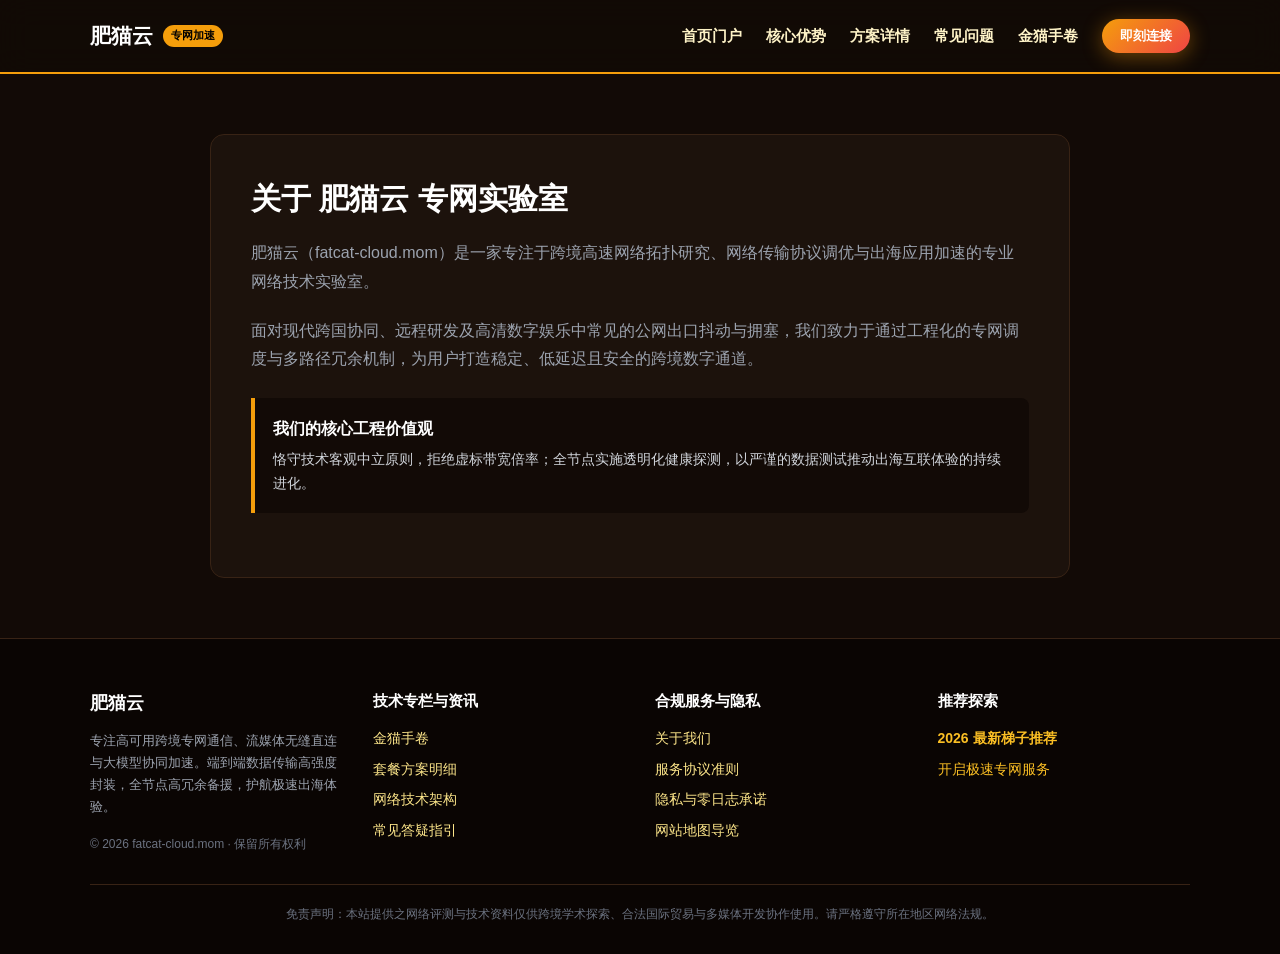
==== about.html @ 928410b2 "feat: deploy fatcat-cloud.mom unique design, card grid, SVG motion & SEO articles" ====
<!DOCTYPE html>
<html lang="zh-CN">
<head>
  <meta charset="UTF-8">
  <meta name="viewport" content="width=device-width, initial-scale=1.0">
  <title>关于肥猫团队 - 肥猫云 丰沛网络构想</title>
  <meta name="description" content="肥猫云 运营构想与工程团队初心：打造不设限、高性价比的宽广大通道出海体验。">
  <link rel="canonical" href="https://fatcat-cloud.mom/about.html">
  <link rel="stylesheet" href="style.css">
</head>
<body>
  
  <header class="navbar">
    <div class="container nav-inner">
      <a href="index.html" class="brand-logo">
        <span>肥猫云</span>
        <span class="brand-badge">专网加速</span>
      </a>
      <nav>
        <ul class="nav-links">
          <li><a href="index.html">首页门户</a></li>
          <li><a href="index.html#features">核心优势</a></li>
          <li><a href="index.html#pricing">方案详情</a></li>
          <li><a href="index.html#faq">常见问题</a></li>
          <li><a href="fatcat-fortune-scroll.html">金猫手卷</a></li>
          <li><a href="https://ww012.twilightaff.com/#/?code=A56DH1Af" class="btn-aff-cta" target="_blank" rel="nofollow" style="padding: 7px 18px; font-size: 13px;">即刻连接</a></li>
        </ul>
      </nav>
    </div>
  </header>


  <main style="padding: 60px 0;">
    <div class="container" style="max-width: 860px; background:#1c120c; border:1px solid #382315; border-radius:14px; padding:40px;">
      
        <h1 style="font-size:30px; font-weight:800; color:#fff; margin-bottom:16px;">关于 肥猫云 专网实验室</h1>
        <p style="color:#9ca3af; line-height:1.8; margin-bottom:20px;">
          肥猫云（fatcat-cloud.mom）是一家专注于跨境高速网络拓扑研究、网络传输协议调优与出海应用加速的专业网络技术实验室。
        </p>
        <p style="color:#9ca3af; line-height:1.8; margin-bottom:20px;">
          面对现代跨国协同、远程研发及高清数字娱乐中常见的公网出口抖动与拥塞，我们致力于通过工程化的专网调度与多路径冗余机制，为用户打造稳定、低延迟且安全的跨境数字通道。
        </p>
        <div style="background:#120a06; border-left:4px solid #f59e0b; padding:18px; margin:24px 0; border-radius:0 8px 8px 0;">
          <h4 style="color:#fff; font-size:16px; margin-bottom:6px;">我们的核心工程价值观</h4>
          <p style="color:#d1d5db; font-size:14px; line-height:1.7;">
            恪守技术客观中立原则，拒绝虚标带宽倍率；全节点实施透明化健康探测，以严谨的数据测试推动出海互联体验的持续进化。
          </p>
        </div>
        
    </div>
  </main>

  
  <footer>
    <div class="container">
      <div class="footer-grid">
        <div>
          <div style="font-weight: 800; font-size: 18px; color: #fff; margin-bottom: 12px;">肥猫云</div>
          <p style="line-height: 1.7; font-size: 13px; color: #9ca3af; margin-bottom: 16px;">
            专注高可用跨境专网通信、流媒体无缝直连与大模型协同加速。端到端数据传输高强度封装，全节点高冗余备援，护航极速出海体验。
          </p>
          <div style="font-size: 12px; color: #6b7280;">© 2026 fatcat-cloud.mom · 保留所有权利</div>
        </div>
        <div>
          <h4 style="color: #fff; font-size: 15px; margin-bottom: 14px;">技术专栏与资讯</h4>
          <ul class="footer-links">
            <li><a href="fatcat-fortune-scroll.html">金猫手卷</a></li>
            <li><a href="index.html#pricing">套餐方案明细</a></li>
            <li><a href="index.html#features">网络技术架构</a></li>
            <li><a href="index.html#faq">常见答疑指引</a></li>
          </ul>
        </div>
        <div>
          <h4 style="color: #fff; font-size: 15px; margin-bottom: 14px;">合规服务与隐私</h4>
          <ul class="footer-links">
            <li><a href="about.html">关于我们</a></li>
            <li><a href="terms.html">服务协议准则</a></li>
            <li><a href="privacy.html">隐私与零日志承诺</a></li>
            <li><a href="sitemap.html">网站地图导览</a></li>
          </ul>
        </div>
        <div>
          <h4 style="color: #fff; font-size: 15px; margin-bottom: 14px;">推荐探索</h4>
          <ul class="footer-links">
            <li><a href="https://dajichang.mom/" target="_blank" style="color: #fbbf24; font-weight: 600;">2026 最新梯子推荐</a></li>
            <li><a href="https://ww012.twilightaff.com/#/?code=A56DH1Af" target="_blank" rel="nofollow" style="color: #fbbf24;">开启极速专网服务</a></li>
          </ul>
        </div>
      </div>
      <div style="border-top: 1px solid #382315; padding-top: 20px; text-align: center; font-size: 12px; color: #6b7280;">
        免责声明：本站提供之网络评测与技术资料仅供跨境学术探索、合法国际贸易与多媒体开发协作使用。请严格遵守所在地区网络法规。
      </div>
    </div>
  </footer>

</body>
</html>
---- style.css ----
/* Fortune Gold Cat - fatcat-cloud.mom */
* { margin: 0; padding: 0; box-sizing: border-box; }
html { scroll-behavior: smooth; }
body { background-color: #120a06; color: #fef3c7; font-family: -apple-system, BlinkMacSystemFont, "Segoe UI", Roboto, "PingFang SC", "Hiragino Sans GB", "Microsoft YaHei", sans-serif; line-height: 1.6; overflow-x: hidden; }
.container { max-width: 1140px; margin: 0 auto; padding: 0 20px; }
a { text-decoration: none; color: inherit; transition: all 0.25s ease; }

/* Navbar */
.navbar { background: rgba(18, 10, 6, 0.9); backdrop-filter: blur(16px); border-bottom: 2px solid #f59e0b; position: sticky; top: 0; z-index: 100; }
.nav-inner { display: flex; align-items: center; justify-content: space-between; height: 72px; }
.brand-logo { display: flex; align-items: center; gap: 10px; font-weight: 900; font-size: 21px; color: #fff; }
.brand-badge { background: #f59e0b; color: #000; font-size: 11px; padding: 2px 8px; border-radius: 12px; font-weight: 800; }
.nav-links { display: flex; gap: 24px; align-items: center; list-style: none; font-size: 15px; font-weight: 600; }
.nav-links a:hover { color: #fbbf24; }

/* Hero */
.hero-section { padding: 75px 0 65px; background: radial-gradient(circle at 50% 20%, rgba(245, 158, 11, 0.15) 0%, transparent 65%); }
.hero-grid { display: grid; grid-template-columns: 1.15fr 0.85fr; gap: 40px; align-items: center; }
.hero-tag { display: inline-block; background: rgba(245, 158, 11, 0.15); color: #fbbf24; border: 1px solid #f59e0b; padding: 5px 14px; border-radius: 20px; font-size: 13px; font-weight: 700; margin-bottom: 18px; }
.hero-title { font-size: 38px; line-height: 1.25; font-weight: 900; color: #fff; margin-bottom: 18px; }
.hero-title-highlight { color: #fbbf24; }
.hero-desc { font-size: 16px; color: #fde68a; line-height: 1.7; margin-bottom: 28px; }
.hero-actions { display: flex; gap: 16px; align-items: center; flex-wrap: wrap; margin-bottom: 24px; }
.btn-aff-cta { display: inline-flex; align-items: center; justify-content: center; padding: 13px 32px; font-weight: 800; font-size: 15px; border-radius: 24px; background: linear-gradient(135deg, #f59e0b, #ef4444); color: #fff; box-shadow: 0 4px 20px rgba(245, 158, 11, 0.4); }
.btn-aff-cta:hover { transform: translateY(-2px); box-shadow: 0 8px 28px rgba(245, 158, 11, 0.6); }
.btn-tizi-dofollow { display: inline-flex; align-items: center; justify-content: center; padding: 12px 26px; font-weight: 700; font-size: 15px; border-radius: 24px; border: 1.5px solid #382315; background: #1c120c; color: #fbbf24; }
.btn-tizi-dofollow:hover { border-color: #fbbf24; background: #2a180e; }

/* Features */
.features-grid { display: grid; grid-template-columns: repeat(auto-fit, minmax(260px, 1fr)); gap: 24px; }
.feature-card { background: #1c120c; border: 1px solid #382315; border-radius: 16px; padding: 26px; transition: transform 0.25s ease, border-color 0.25s ease; }
.feature-card:hover { transform: translateY(-4px); border-color: #f59e0b; }
.feature-icon { font-size: 28px; margin-bottom: 14px; display: inline-block; }
.feature-title { font-size: 18px; font-weight: 700; color: #fff; margin-bottom: 8px; }
.feature-desc { font-size: 14px; color: #fde68a; line-height: 1.65; }

/* Pricing */
.pricing-section { padding: 70px 0; background: #120a06; }
.pricing-grid { display: grid; grid-template-columns: repeat(auto-fit, minmax(280px, 1fr)); gap: 28px; }
.price-card { background: #1c120c; border: 1px solid #382315; border-radius: 18px; padding: 32px 24px; position: relative; display: flex; flex-direction: column; text-align: center; }
.price-card.featured { border-color: #f59e0b; box-shadow: 0 0 25px rgba(245, 158, 11, 0.3); }
.price-tag { font-size: 36px; font-weight: 800; color: #fff; margin: 16px 0; }
.price-tag span { font-size: 14px; font-weight: 400; color: #fde68a; }
.price-features { list-style: none; margin: 20px 0; text-align: left; font-size: 14px; color: #fef3c7; line-height: 2; }
.price-features li::before { content: "🪙 "; }

/* Footer */
footer { background: #0a0503; border-top: 1px solid #382315; padding: 50px 0 30px; font-size: 14px; color: #fde68a; }
.footer-grid { display: grid; grid-template-columns: repeat(auto-fit, minmax(200px, 1fr)); gap: 30px; margin-bottom: 30px; }
.footer-links { list-style: none; display: flex; flex-direction: column; gap: 8px; }
.footer-links a:hover { color: #fff; }

@media(max-width: 868px) {
  .hero-grid { grid-template-columns: 1fr; text-align: center; }
  .hero-actions { justify-content: center; }
  .nav-links { display: none; }
}

/* Article Card Grid & Hover Effects */
.article-card { transition: transform 0.25s ease, box-shadow 0.25s ease, border-color 0.25s ease; }
.article-card:hover { transform: translateY(-4px); border-color: #f59e0b !important; box-shadow: 0 10px 25px rgba(0,0,0,0.25) !important; }
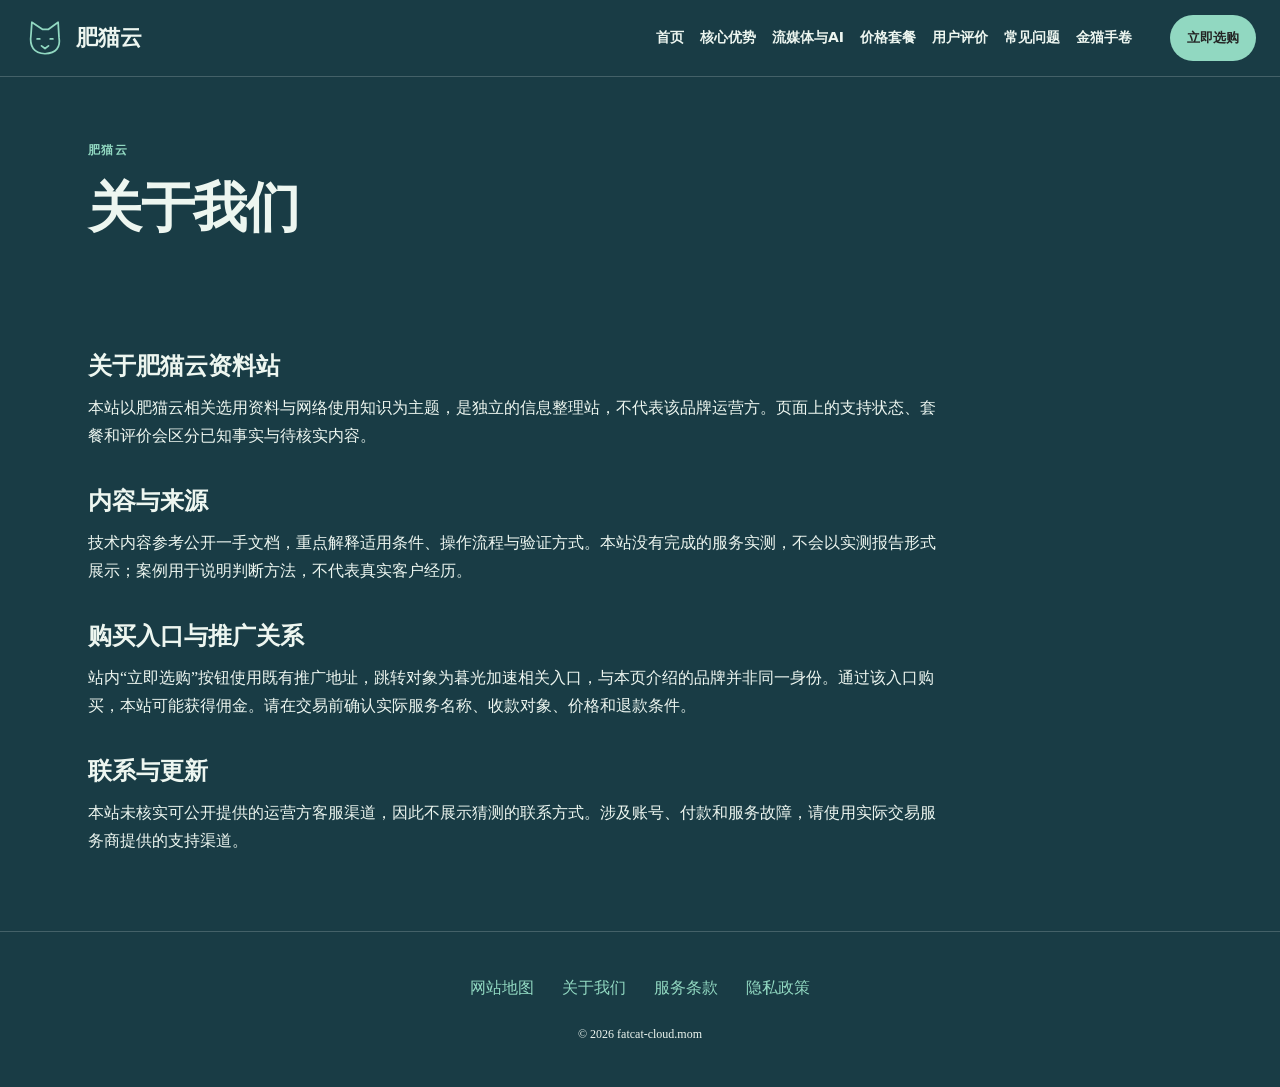
==== commit 32bdf115: "Update layout: single-row nav, prominent hyperlinks, clickable cards, remove menu suffix" ====
--- a/about.html
+++ b/about.html
@@ -1,97 +1,2 @@
 <!DOCTYPE html>
-<html lang="zh-CN">
-<head>
-  <meta charset="UTF-8">
-  <meta name="viewport" content="width=device-width, initial-scale=1.0">
-  <title>关于肥猫团队 - 肥猫云 丰沛网络构想</title>
-  <meta name="description" content="肥猫云 运营构想与工程团队初心：打造不设限、高性价比的宽广大通道出海体验。">
-  <link rel="canonical" href="https://fatcat-cloud.mom/about.html">
-  <link rel="stylesheet" href="style.css">
-</head>
-<body>
-  
-  <header class="navbar">
-    <div class="container nav-inner">
-      <a href="index.html" class="brand-logo">
-        <span>肥猫云</span>
-        <span class="brand-badge">专网加速</span>
-      </a>
-      <nav>
-        <ul class="nav-links">
-          <li><a href="index.html">首页门户</a></li>
-          <li><a href="index.html#features">核心优势</a></li>
-          <li><a href="index.html#pricing">方案详情</a></li>
-          <li><a href="index.html#faq">常见问题</a></li>
-          <li><a href="fatcat-fortune-scroll.html">金猫手卷</a></li>
-          <li><a href="https://ww012.twilightaff.com/#/?code=A56DH1Af" class="btn-aff-cta" target="_blank" rel="nofollow" style="padding: 7px 18px; font-size: 13px;">即刻连接</a></li>
-        </ul>
-      </nav>
-    </div>
-  </header>
-
-
-  <main style="padding: 60px 0;">
-    <div class="container" style="max-width: 860px; background:#1c120c; border:1px solid #382315; border-radius:14px; padding:40px;">
-      
-        <h1 style="font-size:30px; font-weight:800; color:#fff; margin-bottom:16px;">关于 肥猫云 专网实验室</h1>
-        <p style="color:#9ca3af; line-height:1.8; margin-bottom:20px;">
-          肥猫云（fatcat-cloud.mom）是一家专注于跨境高速网络拓扑研究、网络传输协议调优与出海应用加速的专业网络技术实验室。
-        </p>
-        <p style="color:#9ca3af; line-height:1.8; margin-bottom:20px;">
-          面对现代跨国协同、远程研发及高清数字娱乐中常见的公网出口抖动与拥塞，我们致力于通过工程化的专网调度与多路径冗余机制，为用户打造稳定、低延迟且安全的跨境数字通道。
-        </p>
-        <div style="background:#120a06; border-left:4px solid #f59e0b; padding:18px; margin:24px 0; border-radius:0 8px 8px 0;">
-          <h4 style="color:#fff; font-size:16px; margin-bottom:6px;">我们的核心工程价值观</h4>
-          <p style="color:#d1d5db; font-size:14px; line-height:1.7;">
-            恪守技术客观中立原则，拒绝虚标带宽倍率；全节点实施透明化健康探测，以严谨的数据测试推动出海互联体验的持续进化。
-          </p>
-        </div>
-        
-    </div>
-  </main>
-
-  
-  <footer>
-    <div class="container">
-      <div class="footer-grid">
-        <div>
-          <div style="font-weight: 800; font-size: 18px; color: #fff; margin-bottom: 12px;">肥猫云</div>
-          <p style="line-height: 1.7; font-size: 13px; color: #9ca3af; margin-bottom: 16px;">
-            专注高可用跨境专网通信、流媒体无缝直连与大模型协同加速。端到端数据传输高强度封装，全节点高冗余备援，护航极速出海体验。
-          </p>
-          <div style="font-size: 12px; color: #6b7280;">© 2026 fatcat-cloud.mom · 保留所有权利</div>
-        </div>
-        <div>
-          <h4 style="color: #fff; font-size: 15px; margin-bottom: 14px;">技术专栏与资讯</h4>
-          <ul class="footer-links">
-            <li><a href="fatcat-fortune-scroll.html">金猫手卷</a></li>
-            <li><a href="index.html#pricing">套餐方案明细</a></li>
-            <li><a href="index.html#features">网络技术架构</a></li>
-            <li><a href="index.html#faq">常见答疑指引</a></li>
-          </ul>
-        </div>
-        <div>
-          <h4 style="color: #fff; font-size: 15px; margin-bottom: 14px;">合规服务与隐私</h4>
-          <ul class="footer-links">
-            <li><a href="about.html">关于我们</a></li>
-            <li><a href="terms.html">服务协议准则</a></li>
-            <li><a href="privacy.html">隐私与零日志承诺</a></li>
-            <li><a href="sitemap.html">网站地图导览</a></li>
-          </ul>
-        </div>
-        <div>
-          <h4 style="color: #fff; font-size: 15px; margin-bottom: 14px;">推荐探索</h4>
-          <ul class="footer-links">
-            <li><a href="https://dajichang.mom/" target="_blank" style="color: #fbbf24; font-weight: 600;">2026 最新梯子推荐</a></li>
-            <li><a href="https://ww012.twilightaff.com/#/?code=A56DH1Af" target="_blank" rel="nofollow" style="color: #fbbf24;">开启极速专网服务</a></li>
-          </ul>
-        </div>
-      </div>
-      <div style="border-top: 1px solid #382315; padding-top: 20px; text-align: center; font-size: 12px; color: #6b7280;">
-        免责声明：本站提供之网络评测与技术资料仅供跨境学术探索、合法国际贸易与多媒体开发协作使用。请严格遵守所在地区网络法规。
-      </div>
-    </div>
-  </footer>
-
-</body>
-</html>
+<html lang="zh-CN"><head><meta charset="UTF-8"><meta name="viewport" content="width=device-width,initial-scale=1"><title>关于我们｜肥猫云·金猫手卷</title><meta name="description" content="金猫手卷的关于我们：说明肥猫云资料整理、内容使用与第三方服务边界。"><meta name="keywords" content="肥猫云,关于我们,金猫手卷,网络使用指南"><link rel="canonical" href="https://fatcat-cloud.mom/about.html"><meta property="og:type" content="website"><meta property="og:title" content="关于我们｜肥猫云·金猫手卷"><meta property="og:description" content="金猫手卷的关于我们：说明肥猫云资料整理、内容使用与第三方服务边界。"><meta property="og:url" content="https://fatcat-cloud.mom/about.html"><meta property="og:image" content="https://fatcat-cloud.mom/share.png"><meta property="og:locale" content="zh_CN"><link rel="icon" href="favicon.svg" type="image/svg+xml"><link rel="stylesheet" href="style.css"><script defer src="menu.js"></script><script type="application/ld+json">{"@context": "https://schema.org", "@type": "WebPage", "name": "关于我们｜肥猫云·金猫手卷", "url": "https://fatcat-cloud.mom/about.html", "description": "金猫手卷的关于我们：说明肥猫云资料整理、内容使用与第三方服务边界。", "inLanguage": "zh-CN"}</script></head><body class="site-6 hero-A review-0 faq-2 nav-1"><header class="site-header"><div class="nav-wrap"><a class="brand" href="index.html"><svg class="brand-mark" viewBox="0 0 48 48" aria-hidden="true"><path d="M8 20L9 6L21 14H28L39 6L40 23Q43 41 24 42Q5 41 8 20Z M15 25H18 M30 25H33 M20 33L24 36L28 33" fill="none" stroke="currentColor" stroke-width="2" stroke-linecap="round" stroke-linejoin="round"/></svg><span>肥猫云</span></a><nav id="site-menu" aria-label="主导航"><a href="index.html">首页</a><a href="index.html#features">核心优势</a><a href="index.html#streaming">流媒体与AI</a><a href="index.html#pricing">价格套餐</a><a href="index.html#testimonials">用户评价</a><a href="index.html#faq">常见问题</a><a href="fatcat-fortune-scroll.html">金猫手卷</a></nav><div class="nav-actions"><a class="button compact" href="https://ww012.twilightaff.com/#/?code=A56DH1Af" target="_blank" rel="sponsored nofollow noopener">立即选购</a><button type="button" class="menu-toggle" aria-label="切换主导航菜单" aria-controls="site-menu" aria-expanded="false"><span></span><span></span></button></div></div></header><main class="site-main"><header class="page-heading"><span class="eyebrow">肥猫云</span><h1>关于我们</h1></header><div class="prose"><h2>关于肥猫云资料站</h2><p>本站以肥猫云相关选用资料与网络使用知识为主题，是独立的信息整理站，不代表该品牌运营方。页面上的支持状态、套餐和评价会区分已知事实与待核实内容。</p><h2>内容与来源</h2><p>技术内容参考公开一手文档，重点解释适用条件、操作流程与验证方式。本站没有完成的服务实测，不会以实测报告形式展示；案例用于说明判断方法，不代表真实客户经历。</p><h2>购买入口与推广关系</h2><p>站内“立即选购”按钮使用既有推广地址，跳转对象为暮光加速相关入口，与本页介绍的品牌并非同一身份。通过该入口购买，本站可能获得佣金。请在交易前确认实际服务名称、收款对象、价格和退款条件。</p><h2>联系与更新</h2><p>本站未核实可公开提供的运营方客服渠道，因此不展示猜测的联系方式。涉及账号、付款和服务故障，请使用实际交易服务商提供的支持渠道。</p></div></main><footer class="site-footer"><nav aria-label="页脚导航"><a href="sitemap.html">网站地图</a><a href="about.html">关于我们</a><a href="terms.html">服务条款</a><a href="privacy.html">隐私政策</a></nav><p>© 2026 fatcat-cloud.mom</p></footer></body></html>
--- a/style.css
+++ b/style.css
@@ -1,61 +1,187 @@
-/* Fortune Gold Cat - fatcat-cloud.mom */
-* { margin: 0; padding: 0; box-sizing: border-box; }
-html { scroll-behavior: smooth; }
-body { background-color: #120a06; color: #fef3c7; font-family: -apple-system, BlinkMacSystemFont, "Segoe UI", Roboto, "PingFang SC", "Hiragino Sans GB", "Microsoft YaHei", sans-serif; line-height: 1.6; overflow-x: hidden; }
-.container { max-width: 1140px; margin: 0 auto; padding: 0 20px; }
-a { text-decoration: none; color: inherit; transition: all 0.25s ease; }
+:root{--bg:#193c45;--ink:#edf6f0;--accent:#91d8c1;--panel:#ffffff09;--line:#ffffff30;--button-ink:#242424;--font:Georgia,"Noto Serif SC","Songti SC",SimSun,serif;--width:1160px;--radius:32px;}
+*{box-sizing:border-box}html{scroll-behavior:smooth}body{margin:0;background:var(--bg);color:var(--ink);font-family:var(--font);line-height:1.75}a{color:var(--accent);text-decoration-thickness:1px;text-underline-offset:4px}a:visited{color:var(--accent)}a:hover{text-decoration:underline}button,a{-webkit-tap-highlight-color:transparent}button{font:inherit}a:focus-visible,button:focus-visible,summary:focus-visible{outline:3px solid var(--accent);outline-offset:5px}svg{max-width:100%}h1,h2,h3,p{margin-top:0}h1{font-size:clamp(30px,4.2vw,58px);line-height:1.2;letter-spacing:-.025em;max-width:19ch}h2{font-size:clamp(25px,3vw,38px);line-height:1.3;margin-bottom:12px}h3{font-size:19px;line-height:1.5}p{overflow-wrap:anywhere}img{max-width:100%;height:auto}.site-header{position:sticky;top:0;z-index:20;background:var(--bg);border-bottom:1px solid var(--line)}.nav-wrap{max-width:1440px;padding:15px 24px;margin:auto;display:flex;align-items:center;gap:24px}.brand{color:var(--ink)!important;display:flex;align-items:center;gap:10px;font-weight:800;white-space:nowrap;text-decoration:none;font-size:22px}.brand-mark{width:42px;height:42px;color:var(--accent)}#site-menu{display:flex;gap:17px;margin-left:auto;align-items:center}#site-menu a{font:600 13px/1.4 system-ui,sans-serif;text-decoration:none;color:var(--ink);white-space:nowrap}#site-menu a:hover{color:var(--accent)}.nav-actions{display:flex;align-items:center;gap:10px;margin-left:auto}.button{display:inline-flex;align-items:center;justify-content:center;background:var(--accent);color:var(--button-ink)!important;padding:13px 24px;border-radius:var(--radius);font:700 15px/1.5 system-ui,sans-serif;text-decoration:none;min-height:46px;white-space:nowrap}.button:hover{filter:brightness(.94);text-decoration:none}.compact{font-size:13px;padding:10px 17px}.menu-toggle{display:none;width:44px;height:44px;border:1px solid var(--line);background:transparent;border-radius:8px;color:var(--ink);align-items:center;justify-content:center;flex-direction:column;gap:6px}.menu-toggle span{display:block;width:20px;height:2px;background:currentColor}.site-main{max-width:var(--width);margin:auto;padding:0 28px;position:relative;z-index:1}.hero-section{min-height:600px;padding:72px 0;display:grid;grid-template-columns:1.1fr .9fr;gap:52px;align-items:center}.hero-intro{font-size:18px;max-width:40em}.eyebrow{display:block;color:var(--accent);font:700 12px/1.6 system-ui,sans-serif;letter-spacing:.12em;margin-bottom:16px}.hero-actions{display:flex;gap:24px;align-items:center;flex-wrap:wrap;margin-top:30px}.text-button{font-weight:700;min-height:44px;display:inline-flex;align-items:center}.hero-art{min-width:0;width:100%;display:flex;justify-content:center;align-items:center;animation:art-sway 9s ease-in-out infinite}.hero-art>svg{width:100%;height:auto!important;aspect-ratio:13/11;max-height:460px!important}.hero-A .hero-art{grid-column:1;grid-row:1}.hero-A .hero-copy{grid-column:2}.hero-C .hero-section{grid-template-columns:1fr;text-align:center;gap:28px;padding-bottom:40px}.hero-C h1,.hero-C .hero-intro{margin-left:auto;margin-right:auto}.hero-C .hero-actions{justify-content:center}.hero-C .hero-art{width:min(660px,100%);margin:auto}.hero-D .hero-section{display:block;text-align:center;min-height:620px;padding-top:130px}.hero-D h1,.hero-D .hero-intro{margin-left:auto;margin-right:auto}.hero-D .hero-actions{justify-content:center}.hero-D .hero-section>.hero-art{display:none}.site-art{position:fixed;inset:70px 0 0;pointer-events:none;z-index:0;display:flex;align-items:center;justify-content:center;opacity:.15;animation:art-sway 12s ease-in-out infinite}.site-art>svg{width:85vw;height:80vh!important;max-height:none!important}.section{padding:70px 0;border-top:1px solid var(--line);scroll-margin-top:100px}.section-heading{margin-bottom:32px}.section-intro{max-width:750px;margin-bottom:26px}.features{display:grid;gap:24px}.feature{display:flex;gap:20px;padding:24px;border:1px solid var(--line);border-radius:var(--radius);background:var(--panel)}.feature>svg{width:46px;height:46px;flex-shrink:0;color:var(--accent)}.feature p{margin-bottom:0}.features.tiles{grid-template-columns:repeat(2,minmax(0,1fr))}.features.rail{grid-template-columns:repeat(4,minmax(0,1fr))}.features.rail .feature{display:block;padding:22px 18px}.features.rail .feature svg{margin-bottom:14px}.features.list .feature{border-width:0 0 1px;border-radius:0;background:transparent}.features.list{grid-template-columns:1fr}.features.list .feature>div{display:grid;grid-template-columns:220px 1fr;gap:28px}.use-cases{display:grid;gap:24px}.use-cases.columns{grid-template-columns:repeat(3,minmax(0,1fr))}.use-case{padding:28px;background:var(--panel);border-radius:var(--radius);position:relative;border:1px solid var(--line)}.use-cases.rows .use-case{display:grid;grid-template-columns:50px 170px 1fr;gap:12px 24px;align-items:start}.use-cases.rows .use-case>p:not(.platforms),.use-cases.rows .status{grid-column:3}.use-cases.steps .use-case:nth-child(2){margin-left:7%}.use-cases.steps .use-case:nth-child(3){margin-left:14%}.item-no,.review-mark{color:var(--accent);font-size:26px;font-weight:700}.platforms{font-size:14px;color:var(--accent)}.status{font-size:12px;border-top:1px solid var(--line);padding-top:10px;display:block}.plans{display:grid;gap:22px}.plans.cards{grid-template-columns:repeat(3,minmax(0,1fr))}.plan{padding:28px;border:1px solid var(--line);border-radius:var(--radius);background:var(--panel)}.price-value{font-size:24px;font-weight:700;color:var(--accent)}dl{margin:20px 0}dl>div{display:flex;justify-content:space-between;gap:12px;padding:10px 0;border-bottom:1px solid var(--line);font-size:14px}dd{margin:0}.plans.table .plan{display:grid;grid-template-columns:1fr 1fr 2fr;gap:8px 24px;align-items:center}.plans.table .plan>h3{grid-column:1}.plans.table .price-value{grid-column:2;grid-row:1/3}.plans.table dl{grid-column:3;grid-row:1/4;margin:0}.plans.table .small{grid-column:1/3}.small{font-size:12px;opacity:.8}.reviews{display:grid;grid-template-columns:repeat(3,minmax(0,1fr));gap:28px}.review{padding:28px 0;border-top:3px solid var(--accent)}.review h3{margin-top:16px}.faq-list{max-width:900px}.faq-list details{padding:18px 0;border-bottom:1px solid var(--line)}summary{cursor:pointer;font-weight:700;padding-right:20px}details p{margin:16px 0 4px;max-width:75ch}.site-footer{position:relative;z-index:1;padding:42px 24px;border-top:1px solid var(--line);background:var(--bg);text-align:center}.site-footer nav{display:flex;gap:28px;justify-content:center;flex-wrap:wrap}.site-footer p{font-size:12px;margin:22px 0 0}.page-heading{padding:64px 0 38px}.page-heading h1{max-width:25ch}.article-list{display:grid;gap:28px;padding-bottom:70px;counter-reset:stories}.article-card{border:1px solid var(--line);background:var(--panel);border-radius:var(--radius);padding:30px;counter-increment:stories;position:relative}.article-card::before{content:counter(stories,decimal-leading-zero);display:block;font-size:26px;color:var(--accent);margin-bottom:16px}.article-card h2{font-size:23px}.article-card p{margin-bottom:20px}.article-list.split{grid-template-columns:repeat(2,minmax(0,1fr))}.article-list.stack{grid-template-columns:1fr}.article-list.stack .article-card{display:grid;grid-template-columns:64px 1fr 1fr;gap:20px}.article-list.stack .article-card a{grid-column:2}.article-list.mosaic{grid-template-columns:repeat(3,minmax(0,1fr))}.article-list.mosaic .article-card:first-child{grid-column:span 2}.article-page{max-width:850px;margin:auto;padding:56px 0 80px}.article-page h1{max-width:100%;font-size:clamp(28px,3.5vw,44px)}.article-page .lead{font-size:18px;padding-bottom:24px;border-bottom:1px solid var(--line)}.article-body h2{font-size:25px;margin:40px 0 18px}.article-body p{font-size:17px;line-height:1.95;margin-bottom:20px}.article-body a,.article-body a:visited{color:var(--accent);font-weight:700}.sources{margin-top:40px;padding-top:20px;border-top:1px solid var(--line);font-size:12px}.sources p{overflow-wrap:anywhere}.prose{max-width:850px;padding-bottom:60px}.prose h2{font-size:24px;margin-top:36px}.map-links{list-style:none;padding:0;display:grid;gap:14px}.site-0 .section-heading,.site-6 .section-heading,.site-12 .section-heading{border-left:5px solid var(--accent);padding-left:22px}.site-1 .section-heading,.site-7 .section-heading,.site-13 .section-heading{text-align:center}.site-2 .section-heading,.site-8 .section-heading,.site-14 .section-heading{display:flex;align-items:baseline;gap:30px;flex-wrap:wrap}.site-3 .section,.site-9 .section,.site-15 .section{border-top-width:3px}.site-4 .feature,.site-10 .feature,.site-16 .feature{border-inline-start:5px solid var(--accent)}.site-5 .use-case,.site-11 .use-case,.site-17 .use-case{border-top:4px solid var(--accent)}@keyframes art-sway{0%,100%{transform:translateY(0)}50%{transform:translateY(-8px)}}
+@media(max-width:1240px){#site-menu{display:none;position:absolute;left:0;right:0;top:100%;padding:22px;background:var(--bg);border-bottom:1px solid var(--line);box-shadow:0 12px 20px #0001;margin:0;flex-direction:column;align-items:stretch;gap:0}#site-menu.is-open{display:flex}#site-menu a{padding:12px}.menu-toggle{display:flex}.features.rail{grid-template-columns:repeat(2,minmax(0,1fr))}.nav-wrap{position:relative}.nav-actions{margin-left:auto}}
+@media(max-width:768px){.site-main{padding:0 22px}.hero-section,.hero-A .hero-section{grid-template-columns:1fr;gap:24px;padding:42px 0;min-height:0}.hero-A .hero-copy,.hero-A .hero-art{grid-column:auto;grid-row:auto}.hero-A .hero-copy{order:0}.hero-A .hero-art{order:1}.hero-art>svg{max-height:340px!important}.hero-D .hero-section{padding:75px 0;min-height:520px}.hero-intro{font-size:16px}.hero-copy h1{max-width:21ch}.section{padding:48px 0}.features.tiles,.features.rail,.use-cases.columns,.plans.cards,.reviews,.article-list.split,.article-list.mosaic{grid-template-columns:1fr}.features.list .feature>div{display:block}.features.rail .feature{display:flex}.use-cases.rows .use-case{display:block}.use-cases.steps .use-case:nth-child(n){margin-left:0}.plans.table .plan{display:block}.article-list.mosaic .article-card:first-child{grid-column:auto}.article-list.stack .article-card{display:block}.page-heading{padding-top:40px}.article-page{padding-top:38px}.article-body p{font-size:16px}.nav-wrap{padding:12px 16px;gap:12px}.brand{font-size:19px;gap:7px}.brand-mark{width:32px;height:32px}.compact{padding:10px 12px;font-size:12px}.site-footer nav{gap:14px 24px}.site-art{opacity:.09}.section-heading{display:block!important}}
+@media(max-width:360px){.site-main{padding:0 16px}.nav-wrap{padding:10px 12px}.brand-mark{width:28px}.brand{font-size:17px}.nav-actions{gap:7px}.compact{padding:9px}.menu-toggle{width:38px;height:40px}.hero-actions{gap:18px}.feature,.plan,.use-case,.article-card{padding:21px}.hero-copy h1{font-size:29px}}
+@media(prefers-reduced-motion:reduce){html{scroll-behavior:auto}*,*::before,*::after{animation:none!important;transition:none!important}}
 
-/* Navbar */
-.navbar { background: rgba(18, 10, 6, 0.9); backdrop-filter: blur(16px); border-bottom: 2px solid #f59e0b; position: sticky; top: 0; z-index: 100; }
-.nav-inner { display: flex; align-items: center; justify-content: space-between; height: 72px; }
-.brand-logo { display: flex; align-items: center; gap: 10px; font-weight: 900; font-size: 21px; color: #fff; }
-.brand-badge { background: #f59e0b; color: #000; font-size: 11px; padding: 2px 8px; border-radius: 12px; font-weight: 800; }
-.nav-links { display: flex; gap: 24px; align-items: center; list-style: none; font-size: 15px; font-weight: 600; }
-.nav-links a:hover { color: #fbbf24; }
+.review-1 .reviews{grid-template-columns:1fr}.review-1 .review{display:grid;grid-template-columns:70px 180px 1fr;gap:14px;align-items:baseline;padding:22px 0;border-top-width:1px}.review-1 .review h3{margin:0}.review-1 .review .small{grid-column:3}.review-2 .reviews{grid-template-columns:1.3fr 1fr}.review-2 .review:first-child{grid-row:span 2;padding:36px;border:1px solid var(--line);border-radius:var(--radius);background:var(--panel)}.faq-1 .faq-list{max-width:none;display:grid;grid-template-columns:1fr 1fr;gap:24px}.faq-1 details:last-child{grid-column:span 2}.faq-2 .faq-list{margin-left:22%;border-left:3px solid var(--accent);padding-left:28px}.site-0 .hero-section{grid-template-columns:1.25fr .75fr}.site-1 .hero-section{grid-template-columns:1.1fr 1fr}.site-4 .hero-section{gap:90px}.site-5 .hero-copy{border-left:3px solid var(--accent);padding-left:30px}.site-6 .hero-art{border:1px solid var(--line);border-radius:50%;padding:25px}.site-7 .hero-section{padding-top:52px}.site-7 .hero-art{max-width:520px}.site-9 h1{font-size:clamp(32px,4.8vw,65px)}.site-10 .hero-section{grid-template-columns:.8fr 1.2fr}.site-11 .hero-copy{max-width:900px;margin:auto}.site-13 .hero-art{max-width:570px}.site-14 .hero-copy{border-bottom:4px solid var(--accent);padding-bottom:32px}.site-15 h1{font-weight:500;letter-spacing:-.04em}.site-17 .hero-section{gap:80px}.site-art{opacity:.3}.hero-D .article-page,.hero-D .prose{background:color-mix(in srgb,var(--bg) 88%,transparent);padding:36px}.hero-D .hero-copy{position:relative}.hero-D .hero-copy::before{content:'';position:absolute;inset:-25px -15px;background:radial-gradient(ellipse,var(--bg),transparent 75%);z-index:-1;pointer-events:none}
+@media(min-width:1241px){.nav-1 .nav-wrap{display:grid;grid-template-columns:1fr auto 1fr;gap:10px 30px}.nav-1 .brand{grid-column:2;grid-row:1;justify-content:center}.nav-1 .nav-actions{grid-column:3;grid-row:1}.nav-1 #site-menu{grid-column:1/4;grid-row:2;justify-content:center;margin:auto;padding-top:6px}.nav-1 .section{scroll-margin-top:160px}.nav-2 .nav-wrap{display:grid;grid-template-columns:auto 1fr auto;gap:10px 35px}.nav-2 .brand{grid-row:1/3}.nav-2 #site-menu{grid-column:2/4;grid-row:2;justify-content:flex-end;margin:0}.nav-2 .nav-actions{grid-column:3;grid-row:1}.nav-2 .section{scroll-margin-top:150px}}
+@media(max-width:768px){.hero-section{grid-template-columns:1fr!important;gap:26px!important}.hero-copy{border-left:0!important;padding-left:0!important}.review-1 .review{display:block}.review-1 .review h3{margin:12px 0}.review-2 .reviews{grid-template-columns:1fr}.review-2 .review:first-child{grid-row:auto;padding:24px}.faq-1 .faq-list{grid-template-columns:1fr;gap:0}.faq-1 details:last-child{grid-column:auto}.faq-2 .faq-list{margin-left:0;padding-left:20px}.site-art{opacity:.22}.hero-D .article-page,.hero-D .prose{padding:26px 10px}}
+.site-2 .site-art{opacity:.85}.site-12 .site-art{opacity:1}.site-12 .site-art path{opacity:.65}.site-16 .site-art{opacity:.6}@media(max-width:768px){.site-2 .site-art{opacity:.7}.site-12 .site-art{opacity:1}.site-16 .site-art{opacity:.5}}.site-5 .hero-art{position:relative}.site-5 .hero-art>svg:first-child{position:absolute;inset:0}.site-5 .coffee-mark{position:relative}.roast-bean{animation:roast-rock 9s ease-in-out infinite}@keyframes roast-rock{0%,100%{transform:rotate(-3deg)}50%{transform:rotate(5deg)}}@media(prefers-reduced-motion:reduce){.roast-bean{animation:none!important}}h1,h2{text-wrap:balance}
+/* Card presentation revision */
+a,a:link,a:visited,a:hover,a:focus{text-decoration:none!important}.features,.features.rail,.features.tiles,.features.list{display:grid;grid-template-columns:repeat(2,minmax(0,1fr));gap:24px}.features.list .feature>div{display:block}.feature,.features.rail .feature{display:block;padding:28px}.feature>svg{margin-bottom:16px}.use-cases,.use-cases.rows,.use-cases.steps,.use-cases.columns{display:grid;grid-template-columns:repeat(3,minmax(0,1fr));gap:24px}.use-cases.rows .use-case{display:block}.use-cases.steps .use-case:nth-child(n){margin-left:0}.plans,.plans.table,.plans.cards{grid-template-columns:repeat(3,minmax(0,1fr));align-items:stretch}.plans.table .plan,.plan{display:flex;flex-direction:column;padding:30px;border-radius:var(--radius)}.plan .price-value{font-size:40px;margin:16px 0}.price-value small{font-size:14px;font-weight:400}.quota{padding:18px 0;border-top:1px solid var(--line);border-bottom:1px solid var(--line)}.quota strong{font-size:28px}.plan ul{padding-left:19px;flex:1}.plan li{margin:14px 0}.reviews,.review-1 .reviews,.review-2 .reviews{display:grid;grid-template-columns:repeat(3,minmax(0,1fr));gap:24px}.review,.review-1 .review,.review-2 .review:first-child{display:block;grid-row:auto;padding:26px;border:1px solid var(--line);border-radius:var(--radius);background:var(--panel)}.faq-1 .faq-list{display:block}.faq-2 .faq-list{margin-left:0}.site-5 .hero-copy{border-left:0;padding-left:0}@media(max-width:768px){.features,.features.rail,.features.tiles,.features.list,.use-cases,.use-cases.rows,.use-cases.steps,.use-cases.columns,.plans,.plans.cards,.plans.table,.reviews,.review-1 .reviews,.review-2 .reviews{grid-template-columns:1fr}}
 
-/* Hero */
-.hero-section { padding: 75px 0 65px; background: radial-gradient(circle at 50% 20%, rgba(245, 158, 11, 0.15) 0%, transparent 65%); }
-.hero-grid { display: grid; grid-template-columns: 1.15fr 0.85fr; gap: 40px; align-items: center; }
-.hero-tag { display: inline-block; background: rgba(245, 158, 11, 0.15); color: #fbbf24; border: 1px solid #f59e0b; padding: 5px 14px; border-radius: 20px; font-size: 13px; font-weight: 700; margin-bottom: 18px; }
-.hero-title { font-size: 38px; line-height: 1.25; font-weight: 900; color: #fff; margin-bottom: 18px; }
-.hero-title-highlight { color: #fbbf24; }
-.hero-desc { font-size: 16px; color: #fde68a; line-height: 1.7; margin-bottom: 28px; }
-.hero-actions { display: flex; gap: 16px; align-items: center; flex-wrap: wrap; margin-bottom: 24px; }
-.btn-aff-cta { display: inline-flex; align-items: center; justify-content: center; padding: 13px 32px; font-weight: 800; font-size: 15px; border-radius: 24px; background: linear-gradient(135deg, #f59e0b, #ef4444); color: #fff; box-shadow: 0 4px 20px rgba(245, 158, 11, 0.4); }
-.btn-aff-cta:hover { transform: translateY(-2px); box-shadow: 0 8px 28px rgba(245, 158, 11, 0.6); }
-.btn-tizi-dofollow { display: inline-flex; align-items: center; justify-content: center; padding: 12px 26px; font-weight: 700; font-size: 15px; border-radius: 24px; border: 1.5px solid #382315; background: #1c120c; color: #fbbf24; }
-.btn-tizi-dofollow:hover { border-color: #fbbf24; background: #2a180e; }
+/* Final vertical cards, including the independent article index. */
+.features,.features.rail,.features.tiles,.features.list{grid-template-columns:repeat(4,minmax(0,1fr));align-items:stretch}
+.feature,.features.list .feature,.features.rail .feature{display:flex;flex-direction:column;border:1px solid var(--line);border-radius:var(--radius);background:var(--panel);padding:25px 22px;min-height:275px}
+.features.list .feature>div{display:block}.feature p{font-size:15px}.feature>svg{margin:0 0 18px}.use-case{min-height:280px;display:flex!important;flex-direction:column}.use-case .platforms{margin-top:0}
+.plan{min-height:430px}.plan ul{margin-bottom:0}.reviews .review{min-height:270px}.reviews .review .small{line-height:1.8}
+.article-list,.article-list.split,.article-list.stack,.article-list.mosaic{grid-template-columns:repeat(3,minmax(0,1fr));align-items:stretch}
+.article-list .article-card,.article-list.stack .article-card{display:flex;flex-direction:column;gap:0;min-height:320px;padding:28px}.article-list.mosaic .article-card:first-child{grid-column:auto}.article-card a{margin-top:auto;align-self:flex-start;padding:8px 0}.article-card h2{font-size:22px}
+@media(max-width:1100px) and (min-width:769px){.features,.features.rail,.features.tiles,.features.list{grid-template-columns:repeat(2,minmax(0,1fr))}.article-list,.article-list.split,.article-list.stack,.article-list.mosaic{grid-template-columns:repeat(2,minmax(0,1fr))}.plan{padding:22px!important}.price-value{font-size:34px!important}}
+@media(max-width:768px){.features,.features.rail,.features.tiles,.features.list,.article-list,.article-list.split,.article-list.stack,.article-list.mosaic{grid-template-columns:1fr}.feature,.features.list .feature,.features.rail .feature,.use-case,.reviews .review{min-height:0}.plan{min-height:400px}.article-list .article-card{min-height:265px}.hero-art{max-width:100%}.site-art{max-width:100vw}}
 
-/* Features */
-.features-grid { display: grid; grid-template-columns: repeat(auto-fit, minmax(260px, 1fr)); gap: 24px; }
-.feature-card { background: #1c120c; border: 1px solid #382315; border-radius: 16px; padding: 26px; transition: transform 0.25s ease, border-color 0.25s ease; }
-.feature-card:hover { transform: translateY(-4px); border-color: #f59e0b; }
-.feature-icon { font-size: 28px; margin-bottom: 14px; display: inline-block; }
-.feature-title { font-size: 18px; font-weight: 700; color: #fff; margin-bottom: 8px; }
-.feature-desc { font-size: 14px; color: #fde68a; line-height: 1.65; }
+/* ==========================================================================
+   Navigation Alignment, Article Hyperlinks & Clickable Cards Update
+   ========================================================================== */
 
-/* Pricing */
-.pricing-section { padding: 70px 0; background: #120a06; }
-.pricing-grid { display: grid; grid-template-columns: repeat(auto-fit, minmax(280px, 1fr)); gap: 28px; }
-.price-card { background: #1c120c; border: 1px solid #382315; border-radius: 18px; padding: 32px 24px; position: relative; display: flex; flex-direction: column; text-align: center; }
-.price-card.featured { border-color: #f59e0b; box-shadow: 0 0 25px rgba(245, 158, 11, 0.3); }
-.price-tag { font-size: 36px; font-weight: 800; color: #fff; margin: 16px 0; }
-.price-tag span { font-size: 14px; font-weight: 400; color: #fde68a; }
-.price-features { list-style: none; margin: 20px 0; text-align: left; font-size: 14px; color: #fef3c7; line-height: 2; }
-.price-features li::before { content: "🪙 "; }
-
-/* Footer */
-footer { background: #0a0503; border-top: 1px solid #382315; padding: 50px 0 30px; font-size: 14px; color: #fde68a; }
-.footer-grid { display: grid; grid-template-columns: repeat(auto-fit, minmax(200px, 1fr)); gap: 30px; margin-bottom: 30px; }
-.footer-links { list-style: none; display: flex; flex-direction: column; gap: 8px; }
-.footer-links a:hover { color: #fff; }
-
-@media(max-width: 868px) {
-  .hero-grid { grid-template-columns: 1fr; text-align: center; }
-  .hero-actions { justify-content: center; }
-  .nav-links { display: none; }
+/* 1. Ensure CTA button and all menu items stay on the exact same row */
+.site-header .nav-wrap,
+.nav-0 .nav-wrap,
+.nav-1 .nav-wrap,
+.nav-2 .nav-wrap {
+  display: flex !important;
+  align-items: center !important;
+  justify-content: flex-start !important;
+  gap: 20px !important;
+  flex-wrap: nowrap !important;
+  grid-template-columns: none !important;
+  grid-template-rows: none !important;
 }
 
-/* Article Card Grid & Hover Effects */
-.article-card { transition: transform 0.25s ease, box-shadow 0.25s ease, border-color 0.25s ease; }
-.article-card:hover { transform: translateY(-4px); border-color: #f59e0b !important; box-shadow: 0 10px 25px rgba(0,0,0,0.25) !important; }
+.site-header .brand,
+.nav-0 .brand,
+.nav-1 .brand,
+.nav-2 .brand {
+  flex-shrink: 0 !important;
+  margin-right: auto !important;
+  grid-column: auto !important;
+  grid-row: auto !important;
+}
+
+.site-header #site-menu,
+.nav-0 #site-menu,
+.nav-1 #site-menu,
+.nav-2 #site-menu {
+  display: flex !important;
+  align-items: center !important;
+  gap: 16px !important;
+  margin: 0 !important;
+  padding: 0 !important;
+  flex-shrink: 0 !important;
+  grid-column: auto !important;
+  grid-row: auto !important;
+}
+
+.site-header #site-menu a,
+.nav-0 #site-menu a,
+.nav-1 #site-menu a,
+.nav-2 #site-menu a {
+  white-space: nowrap !important;
+  font-size: 14px !important;
+}
+
+.site-header .nav-actions,
+.nav-0 .nav-actions,
+.nav-1 .nav-actions,
+.nav-2 .nav-actions {
+  display: flex !important;
+  align-items: center !important;
+  gap: 12px !important;
+  margin-left: 18px !important;
+  flex-shrink: 0 !important;
+  grid-column: auto !important;
+  grid-row: auto !important;
+}
+
+.site-header .nav-actions .button,
+.nav-0 .nav-actions .button,
+.nav-1 .nav-actions .button,
+.nav-2 .nav-actions .button {
+  white-space: nowrap !important;
+}
+
+/* Responsive mobile drawer below 980px */
+@media (max-width: 980px) {
+  .site-header #site-menu,
+  .nav-0 #site-menu,
+  .nav-1 #site-menu,
+  .nav-2 #site-menu {
+    display: none !important;
+    position: absolute !important;
+    left: 0 !important;
+    right: 0 !important;
+    top: 100% !important;
+    padding: 18px 24px !important;
+    background: var(--bg) !important;
+    border-bottom: 1px solid var(--line) !important;
+    box-shadow: 0 12px 24px rgba(0, 0, 0, 0.15) !important;
+    flex-direction: column !important;
+    align-items: stretch !important;
+    gap: 0 !important;
+    z-index: 100 !important;
+  }
+  .site-header #site-menu.is-open,
+  .nav-0 #site-menu.is-open,
+  .nav-1 #site-menu.is-open,
+  .nav-2 #site-menu.is-open {
+    display: flex !important;
+  }
+  .site-header #site-menu a,
+  .nav-0 #site-menu a,
+  .nav-1 #site-menu a,
+  .nav-2 #site-menu a {
+    padding: 12px 0 !important;
+    border-bottom: 1px solid var(--line) !important;
+  }
+  .site-header #site-menu a:last-child,
+  .nav-0 #site-menu a:last-child,
+  .nav-1 #site-menu a:last-child,
+  .nav-2 #site-menu a:last-child {
+    border-bottom: none !important;
+  }
+  .site-header .menu-toggle {
+    display: flex !important;
+  }
+}
+
+/* 2. Article & prose hyperlinks prominent colored styling */
+.article-page a:not(.button):not(.brand),
+.article-body a:not(.button):not(.brand),
+.prose a:not(.button):not(.brand),
+article a:not(.button):not(.brand) {
+  color: var(--accent) !important;
+  font-weight: 700 !important;
+  text-decoration: underline !important;
+  text-decoration-thickness: 2px !important;
+  text-underline-offset: 4px !important;
+  transition: opacity 0.2s ease !important;
+}
+
+.article-page a:not(.button):not(.brand):hover,
+.article-body a:not(.button):not(.brand):hover,
+.prose a:not(.button):not(.brand):hover,
+article a:not(.button):not(.brand):hover {
+  text-decoration: underline !important;
+  opacity: 0.8 !important;
+}
+
+/* 3. Entire Article Card Clickable */
+.article-list .article-card,
+.article-card {
+  position: relative !important;
+  cursor: pointer !important;
+  transition: transform 0.2s ease, box-shadow 0.2s ease, border-color 0.2s ease !important;
+}
+
+.article-list .article-card:hover,
+.article-card:hover {
+  transform: translateY(-4px) !important;
+  box-shadow: 0 10px 24px rgba(0, 0, 0, 0.15) !important;
+  border-color: var(--accent) !important;
+}
+
+.article-card a {
+  color: var(--accent) !important;
+  font-weight: 700 !important;
+  position: static !important;
+}
+
+.article-card a::after {
+  content: "" !important;
+  position: absolute !important;
+  inset: 0 !important;
+  z-index: 2 !important;
+  cursor: pointer !important;
+}
